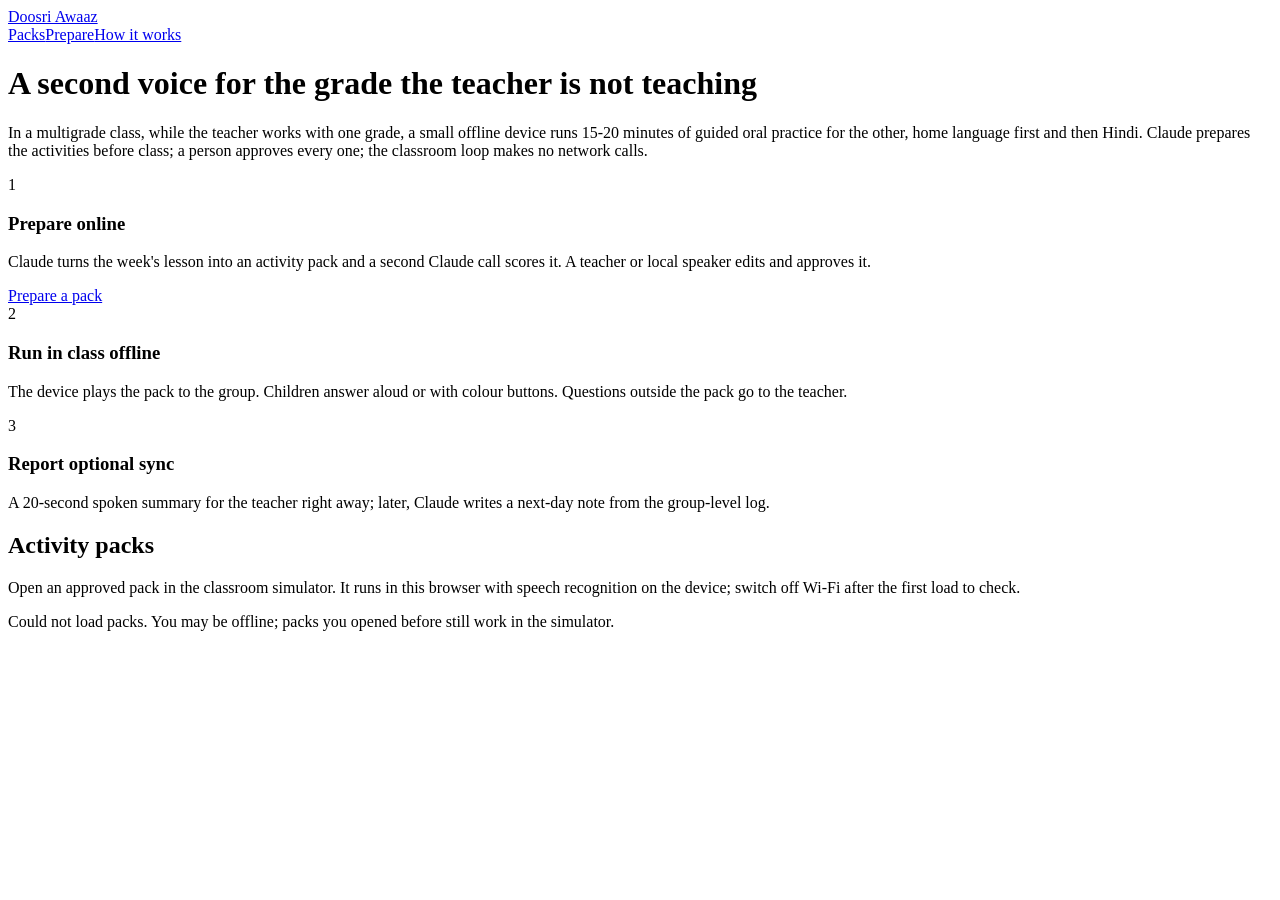
==== web/index.html @ 0a670f04 "Doosri Awaaz build-stage prototype Claude prepare/score/approve pipeline, offline classroom engine (" ====
<!doctype html>
<html lang="en">
<head>
<meta charset="utf-8">
<meta name="viewport" content="width=device-width, initial-scale=1">
<title>Doosri Awaaz</title>
<link rel="stylesheet" href="/style.css">
</head>
<body>
<header class="top">
  <a class="brand" href="/">Doosri Awaaz</a>
  <nav><a class="on" href="/">Packs</a><a href="/prepare.html">Prepare</a><a href="/about.html">How it works</a></nav>
</header>
<main>
  <h1>A second voice for the grade the teacher is not teaching</h1>
  <p class="lede">In a multigrade class, while the teacher works with one grade, a small offline device runs 15-20 minutes of guided oral practice for the other, home language first and then Hindi. Claude prepares the activities before class; a person approves every one; the classroom loop makes no network calls.</p>

  <div class="grid3">
    <div class="card">
      <div class="step-num">1</div>
      <h3>Prepare <span class="tag online">online</span></h3>
      <p class="small muted">Claude turns the week's lesson into an activity pack and a second Claude call scores it. A teacher or local speaker edits and approves it.</p>
      <a class="btn secondary" href="/prepare.html">Prepare a pack</a>
    </div>
    <div class="card">
      <div class="step-num">2</div>
      <h3>Run in class <span class="tag offline">offline</span></h3>
      <p class="small muted">The device plays the pack to the group. Children answer aloud or with colour buttons. Questions outside the pack go to the teacher.</p>
    </div>
    <div class="card">
      <div class="step-num">3</div>
      <h3>Report <span class="tag online">optional sync</span></h3>
      <p class="small muted">A 20-second spoken summary for the teacher right away; later, Claude writes a next-day note from the group-level log.</p>
    </div>
  </div>

  <h2>Activity packs</h2>
  <p class="small muted">Open an approved pack in the classroom simulator. It runs in this browser with speech recognition on the device; switch off Wi-Fi after the first load to check.</p>
  <div id="packs" class="card"><span class="spinner"></span> Loading packs</div>
</main>
<script>
const esc = s => String(s ?? "").replace(/[&<>"]/g, c => ({"&":"&amp;","<":"&lt;",">":"&gt;",'"':"&quot;"}[c]));
fetch("/api/packs").then(r => r.json()).then(packs => {
  const el = document.getElementById("packs");
  if (!packs.length) { el.innerHTML = '<p class="muted">No packs yet. <a href="/prepare.html">Prepare one.</a></p>'; return; }
  el.innerHTML = `<table><tr><th>Pack</th><th>Class</th><th>Status</th><th></th></tr>${packs.map(p => `
    <tr><td><strong>${esc(p.title)}</strong><br><span class="small muted">${esc(p.subject)} · home language ${esc(p.home_language)}</span></td>
    <td>${p.grade}</td>
    <td><span class="tag ${p.status === "approved" ? "" : "draft"}">${esc(p.status)}</span>${p.reviewer ? `<br><span class="small muted">by ${esc(p.reviewer)}</span>` : ""}</td>
    <td style="white-space:nowrap"><a class="btn secondary" href="/review.html?id=${encodeURIComponent(p.id)}">Review</a>
    ${p.status === "approved" ? `<a class="btn" href="/classroom.html?id=${encodeURIComponent(p.id)}">Run in class</a>` : ""}</td></tr>`).join("")}</table>`;
}).catch(() => { document.getElementById("packs").innerHTML = '<p class="err">Could not load packs. You may be offline; packs you opened before still work in the simulator.</p>'; });
</script>
</body>
</html>
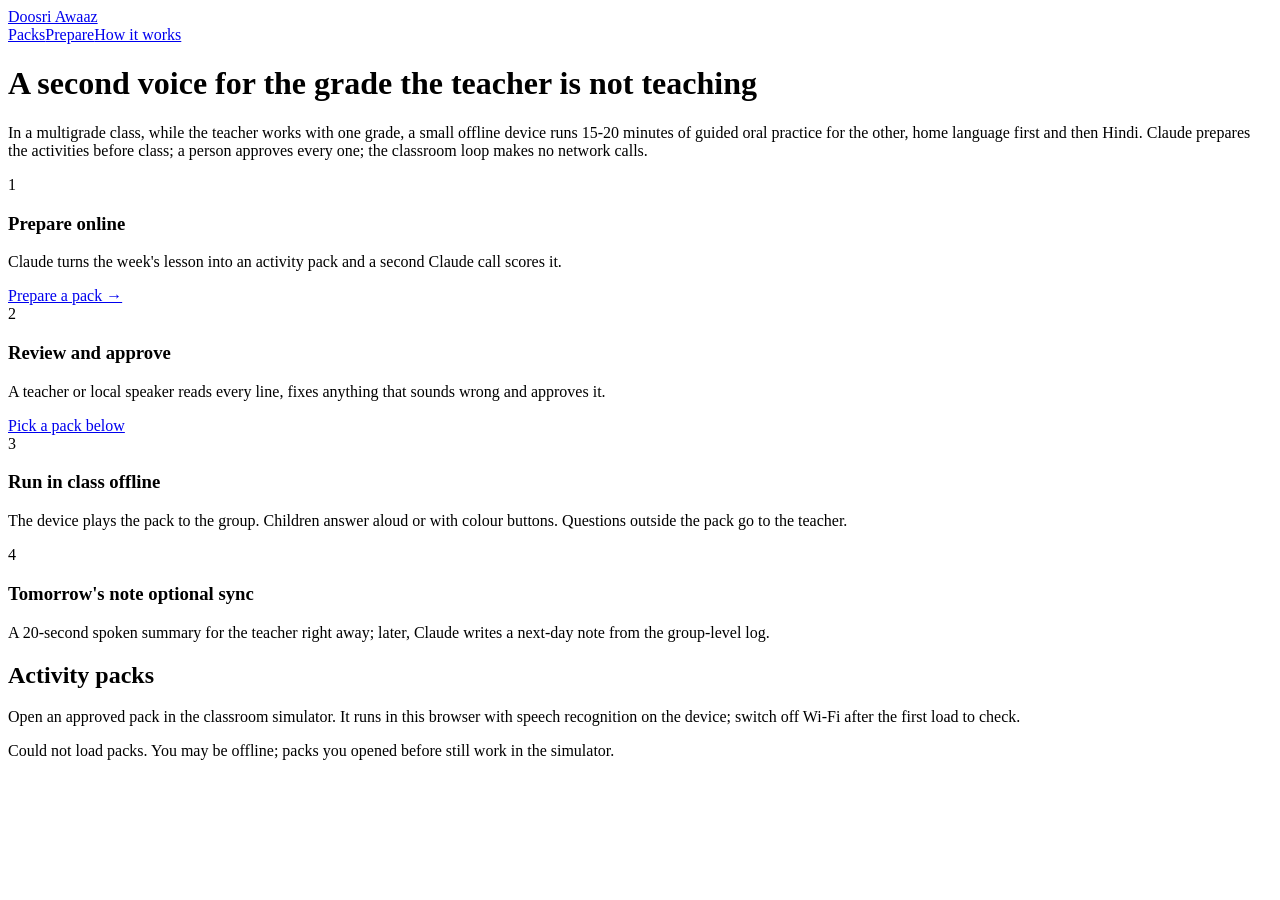
==== commit 24d5563c: "Link the four stages and brighten the web app A teacher walked through the app and said the pages di" ====
--- a/web/index.html
+++ b/web/index.html
@@ -15,21 +15,27 @@
   <h1>A second voice for the grade the teacher is not teaching</h1>
   <p class="lede">In a multigrade class, while the teacher works with one grade, a small offline device runs 15-20 minutes of guided oral practice for the other, home language first and then Hindi. Claude prepares the activities before class; a person approves every one; the classroom loop makes no network calls.</p>
 
-  <div class="grid3">
-    <div class="card">
+  <div class="grid4">
+    <div class="card stage s1">
       <div class="step-num">1</div>
       <h3>Prepare <span class="tag online">online</span></h3>
-      <p class="small muted">Claude turns the week's lesson into an activity pack and a second Claude call scores it. A teacher or local speaker edits and approves it.</p>
-      <a class="btn secondary" href="/prepare.html">Prepare a pack</a>
+      <p class="small muted">Claude turns the week's lesson into an activity pack and a second Claude call scores it.</p>
+      <a class="btn" href="/prepare.html">Prepare a pack →</a>
     </div>
-    <div class="card">
+    <div class="card stage s2">
       <div class="step-num">2</div>
+      <h3>Review and approve</h3>
+      <p class="small muted">A teacher or local speaker reads every line, fixes anything that sounds wrong and approves it.</p>
+      <a class="btn secondary" href="#packs">Pick a pack below</a>
+    </div>
+    <div class="card stage s3">
+      <div class="step-num">3</div>
       <h3>Run in class <span class="tag offline">offline</span></h3>
       <p class="small muted">The device plays the pack to the group. Children answer aloud or with colour buttons. Questions outside the pack go to the teacher.</p>
     </div>
-    <div class="card">
-      <div class="step-num">3</div>
-      <h3>Report <span class="tag online">optional sync</span></h3>
+    <div class="card stage s4">
+      <div class="step-num">4</div>
+      <h3>Tomorrow's note <span class="tag online">optional sync</span></h3>
       <p class="small muted">A 20-second spoken summary for the teacher right away; later, Claude writes a next-day note from the group-level log.</p>
     </div>
   </div>
